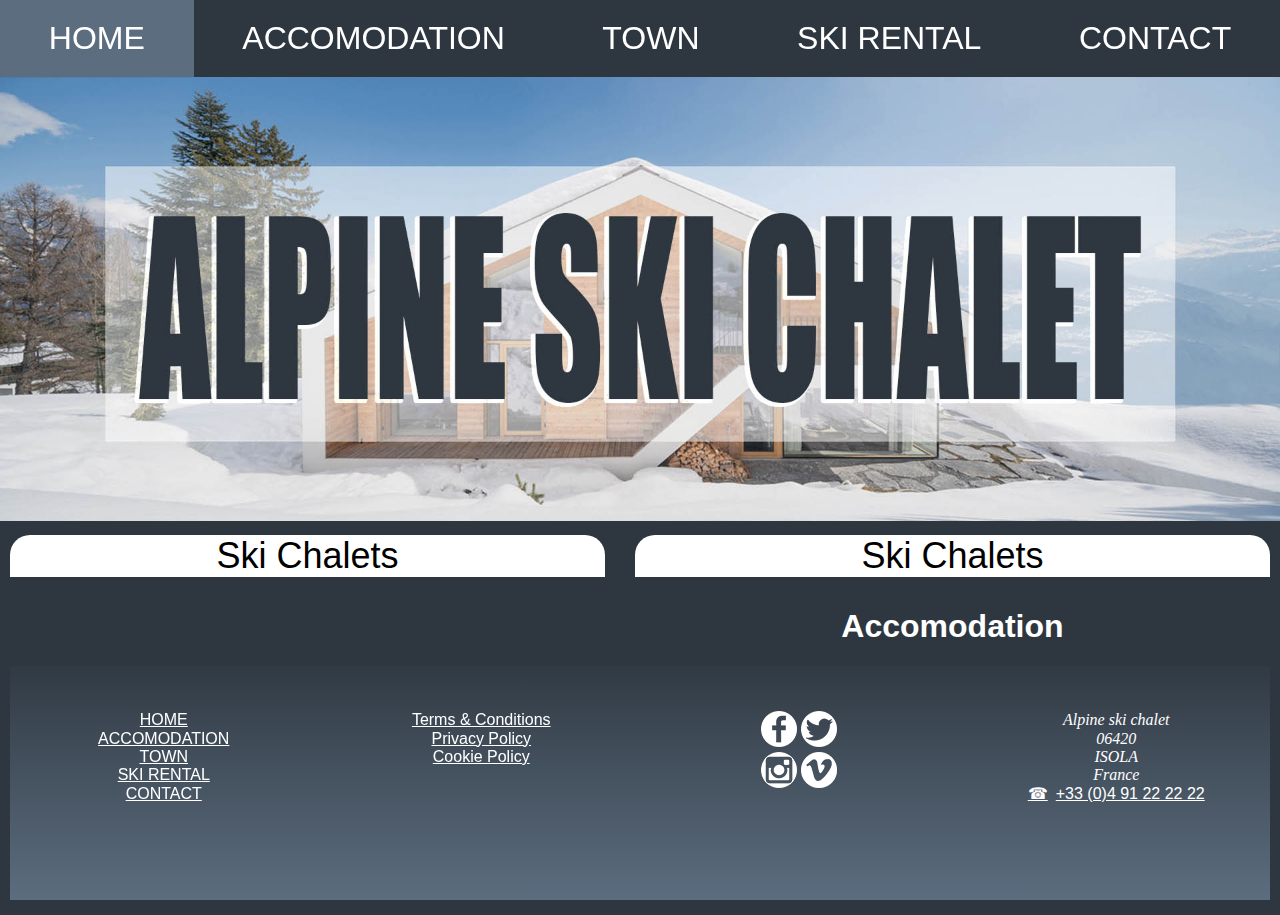
==== skichalet/pages/accomodation.html @ 29b76b18 "upload of ski site" ====
<!DOCTYPE html>
<html lang="en">
  <head>
    <meta name="viewport" content="width=device-width, minimum-scale=1.0, maximum-scale=1.0"/>
    <link href="../styles/normalize.css" rel="stylesheet">
    <link href="../styles/style.css" rel="stylesheet">
    <meta charset="utf-8">
    <title>Ski Chalet - Accomodation</title>
  </head>
    <body>
    <div class="container">
      <nav id="skipNav">
        <ul id="skip_content">
          <li>
            <a href="#main_content" style="font-size:16px;">SKIP TO CONTENT</a>
          </li>
        </ul>
      </nav>
      <nav id="skipTop">
        <ul id="skip_top">
          <li>
            <a href="#skipNav">&uarr;</a>
          </li>
        </ul>
      </nav>
    <header>
      <nav>
        <ul class="nav_flex">
          <li><a href="../index.html">HOME</a></li>
          <li><a href="#">ACCOMODATION</a></li>
          <li><a href="town.html">TOWN</a></li>
          <li><a href="ski.html">SKI RENTAL</a></li>
          <li><a href="contact.html">CONTACT</a></li>
        </ul>
      </nav>
      <div class="imgHeader">
        <picture>
          <source srcset="../images/head_small.jpg"
          media="(max-width: 480px)">
          <source srcset="../images/head_medium.jpg"
          media="(max-width: 1070px)">
          <img src="../images/head_large.jpg" alt="image of the Alpine ski chalet covered with snow"/>
        </picture>
      </div>
    </header>
    <!--START OF MAIN CONTENT ********************-->
    <main class="acc_main_grid" id="main_content">
      <h1 class="h1_header">Accomodation</h1>
      <section class="acc_div1 grid_box grid_box1">
        <h2>Ski Chalets</h2>
      </section>
      <section class="acc_div2 grid_box">
        <h2>Ski Chalets</h2>
      </section>
    </main>
    <!--END OF MAIN CONTENT ********************-->
    <footer class="footer">
        <div class="foot_contact">
          <address>
            Alpine ski chalet<br>
            06420<br>
            ISOLA <br>
            France<br>
          </address>
          <a href="tel:33(0)491222222" style="color:#ffffff">+33 (0)4 91 22 22 22</a>
          <br><br>
        </div>
        <div class="foot_social">
          <a href="#"><img src="../images/socialMedia/facebook.png" alt="link to Alpine ski chalets facebook page"></a>
          <a href="#"><img src="../images/socialMedia/twitter.png" alt="link to Alpine ski chalets twitter page"></a><br>
          <a href="#"><img src="../images/socialMedia/instagram.png" alt="link to Alpine ski chalets instagram page"></a>
          <a href="#"><img src="../images/socialMedia/vimeo.png" alt="link to Alpine ski chalets vimeo page"></a>
          <br><br>
        </div>
        <nav class="foot_nav">
          <ul class="nav_links">
            <li><a href="../index.html">HOME</a></li>
            <li><a href="#">ACCOMODATION</a></li>
            <li><a href="town.html">TOWN</a></li>
            <li><a href="ski.html">SKI RENTAL</a></li>
            <li><a href="contact.html">CONTACT</a></li>
          </ul>
          <br><br>
        </nav>
        <nav class="foot_terms">
          <ul class="nav_links">
            <li><a href="#">Terms & Conditions</a></li>
            <li><a href="#">Privacy Policy</a></li>
            <li><a href="#">Cookie Policy</a></li>
          </ul>
          <br><br>
        </nav>
      </footer>
    </div><!--close container div-->
  </body>
</html>
---- skichalet/styles/style.css ----
.container{
  height: calc(100vh - 600px);
}
body{
  background-color: #2e3740;
}
header{
  background-color: #2E3740;
  text-align: center;
}
header img{
  max-width: 100%;
}
a, h1, h2{
  font-family: helvetica;
}
p{
  font-family: arial;
}
h1{
  text-align: center;
  color: #ffffff;
}
h2{
  text-align: center;
  font-weight: lighter;
}
#skip_top li a{
  display: block;
  position:fixed;
  z-index: 9999;
  right: 3px;
  top: 80%;
  text-decoration: none;
  font-size: 28px;
  color: crimson;
  background-color: #2E3740;
  padding: 4px 15px 8px 15px;
  border-radius: 25px;
  border: 2px solid crimson;
}
#skip_top li{
  padding: 0;
  list-style-type: none;
}
.home_main_grid, .contact_main_grid, .town_main_grid, .ski_main_grid, .acc_main_grid{
  display: grid;
  grid-column-gap: 30px;
  background-color: #2E3740;
  margin: 0 10px 0 10px;
}

/* START SITE NAVIGATION ********************/

.nav_flex,#skip_content{
  display: flex;
  flex-direction: column;
  flex-wrap: nowrap;
}
.nav_flex li,#skip_content li{
  list-style-type: none;
  background-color: #2e3740;
  flex-grow: 1;
}
.nav_flex li:hover,#skip_content li:hover{
  background-color: #5C6D7F;
  box-shadow: -1px -1px 2px #2e3740;
}
.nav_flex li a,#skip_content li a{
  display: block;
  text-decoration: none;
  font-size: 20px;
  padding: 5px 25px 5px 25px;
  text-align: center;
}
.nav_flex li a:link,#skip_content li a:link{
  color: #ffffff;
}
.nav_flex li a:visited,#skip_content li a:visited{
  color: #ffffff;
}
.nav_flex li a:hover,#skip_content li a:hover{
  color: #ffffff;
  /* text-shadow: 2px 2px 1px #2e3740; */
}
#skip_content li{
background-color: crimson;
}
#skipNav{
  position: relative;
}
/* END SITE NAVIGATION ********************/

/* START HOME PAGE MAIN CONTENT ********************/

.home_main_grid{
  grid-template-columns: repeat(1,1fr);
  grid-template-areas:
  "h1_hd"
  "home_div1"
  "home_div2"
  "home_div3";
}
.grid_box{
  font-size: 24px;
  text-align: justify;
  background-color: #ffffff;
  border-radius: 20px 20px 0 0;
  margin: 10px 0 10px 0;
}
.grid_box img{
  border-radius: 20px 20px 0 0;
}
.grid_box p{
  padding: 10px 30px 10px 30px;
}
.img_max{
  max-width: 100%;
}
.h1_header{
  grid-area: h1_hd;
}
.home_div_1{
  grid-area: home_div1;
}
.home_div_2{
  grid-area: home_div2;
}
.home_div_3{
  grid-area: home_div3;
}

/* END HOME PAGE MAIN CONTENT ********************/

/* START CONTACT PAGE MAIN CONTENT ********************/

.contact_main_grid{
    grid-template-columns: repeat(1,1fr);
    grid-template-areas:
    "h1_hd"
    "contact_div1"
    "contact_div2";
}
.contact_div1{
  grid-area: contact_div1;
}
.contact_div2{
  grid-area: contact_div2;
  text-align: center;
}
form,.contact_div2{
  padding: 10px;
  font-family: helvetica;
}
.formInputs input, textarea,select{
  width: 90%;
}
#contactForm{
  color: #000000;
  margin-bottom: 16px;
}
#contactForm td input,textarea,select{
  border-radius: 5px;
}
.formButton{
  margin: 10px 10px 0 0;
  height:40px;
  width: 140px;
}
.formButton:hover{
  filter: drop-shadow(0px 1px 1px  black);
}
.mapWrapper {
	position: relative;
	padding-bottom: 56.25%;
	padding-top: 25px;
	height: 0;
}
.mapWrapper iframe {
	position: absolute;
	top: 0;
	left: 0;
	width: 100%;
	height: 100%;
}
/* END CONTACT MAIN CONTENT********************/

/* START TOWN MAIN CONTENT********************/

.town_main_grid{
  grid-template-columns: repeat(1,1fr);
  grid-template-areas:
  "h1_hd"
  "town_div1"
  "town_div2"
  "town_div3"
  "town_div4"
  "town_div5"
  "town_div6"
  "town_div7";
}
.town_div1{
  grid-area: town_div1;
}
.town_div2{
  grid-area: town_div2;
}
.town_div3{
  grid-area: town_div3;
}
.town_div4{
  grid-area: town_div4;
}
.town_div5{
  grid-area: town_div5;
}
.town_div6{
  grid-area: town_div6;
}
.town_div7{
  grid-area: town_div7;
}
/* END TOWN MAIN CONTENT********************/

/* START SKI RENTAL PAGE MAIN CONTENT ********************/

.ski_main_grid{
  grid-template-columns: repeat(1,1fr);
  grid-template-areas:
  "h1_hd"
  "s_d1"
  "s_d2"
  "s_d3"
  "s_d4"
  "s_d5"
  "s_d6"
  "s_d7"
  "s_d8";
}
.s_d1{
  grid-area: s_d1;
}
.s_d2{
  grid-area: s_d2;
}
.s_d3{
  grid-area: s_d3;
}
.s_d4{
  grid-area: s_d4;
}
.s_d5{
  grid-area: s_d5;
}
.s_d6{
  grid-area: s_d6;
}
.s_d7{
  grid-area: s_d7;
}
.s_d8{
  grid-area: s_d8;
}
figure img{
  max-width: 100%;
}
figure{
 text-align: center;
}
figcaption{
background-color: crimson;
}

/* END SKI RENTAL PAGE MAIN CONTENT ********************/

/* START FOOTER ********************/

.foot_nav{
  grid-area: ft_nv;
}
.foot_terms{
  grid-area: ft_ts;
}
.foot_contact{
  grid-area: ft_ct;
}
.foot_social{
  grid-area: ft_sl;
}
.footer{
  display: grid;
  grid-template-columns: repeat(2,1fr);
  grid-template-areas:
  "ft_sl ft_sl"
  "ft_ct ft_ct"
  "ft_nv ft_nv"
  "ft_ts ft_ts";
  margin: 0 10px 0 10px;
  color: #ffffff;
  padding: 60px 0 60px 0;
  background: linear-gradient(#2E3740, #5C6D7F);
  text-align: center;
}
.foot_nav ul li{
  list-style-type: none;
}
.foot_nav ul li a,.foot_terms ul li a{
  color: #ffffff;
}
.foot_terms ul li{
  list-style-type: none;
}
.foot_nav ul li a:hover,.foot_terms ul li a:hover{
  color: lightgrey;
}
a[href^="tel:"]:before {
  content: "\260e";
  margin-right: 8px;
}

/* END FOOTER ********************/

/* MEDIA QUERIES ********************/

/* START MEDIA QUERIES MIN 750PX ********************/

@media screen and (min-width:750px){
  .nav_flex{
    flex-direction: row;
  }
  .nav_flex li{
    padding: 15px 0 15px 0;
  }
  nav{
    position: sticky;
    top: 0;
  }
  .footer{
    z-index: -1;
    position: sticky;
    bottom: 0px;
    grid-template-columns: repeat(4,1fr);
    grid-template-areas:
    "ft_nv ft_ts ft_sl ft_ct";
    grid-column-gap: 10px;
  }
  .contact_main_grid{
      grid-template-columns: repeat(4,1fr);
      grid-template-areas:
      "h1_hd h1_hd h1_hd h1_hd"
      "contact_div1 contact_div1 contact_div2 contact_div2";
  }
  #skip_content{
    display: none;
  }
  #skip_top{
    display: none;
  }
  .town_main_grid{
    grid-template-columns: repeat(2,1fr);
    grid-template-areas:
    "h1_hd h1_hd"
    "town_div1 town_div2"
    "town_div3 town_div4"
    "town_div5 town_div6"
    "town_div7 town_div7";
  }
  .ski_main_grid{
    grid-template-columns: repeat(2,1fr);
    grid-template-areas:
    "h1_hd h1_hd"
    "s_d1 s_d2"
    "s_d3 s_d4"
    "s_d5 s_d6"
    "s_d7 s_d8";
  }
}

/* END MEDIA QUERIES MIN 750PX ********************/

/* START MEDIA QUERIES MIN 1050PX ********************/

@media screen and (min-width:1050px){
  .home_main_grid{
    grid-template-columns: repeat(2,1fr);
    grid-template-areas:
    "h1_hd h1_hd"
    "home_div1 home_div1"
    "home_div2 home_div3"
    "home_div2 home_div3";
  }
  .nav_flex li a{
    font-size: 32px;
  }
  .ski_main_grid{
    grid-template-columns: repeat(3,1fr);
    grid-template-areas:
    "h1_hd h1_hd h1_hd"
    "s_d1 s_d2 s_d3"
    "s_d4 s_d5 s_d6"
    "s_d7 s_d8 .";
  }
}

/* END MEDIA QUERIES MIN 1050PX ********************/

/* START MEDIA QUERIES MIN 1500PX ********************/

@media screen and (min-width:1500px){
  .home_main_grid{
    grid-template-columns: repeat(3,1fr);
    grid-column-gap: 30px;
    grid-template-areas:
    "h1_hd h1_hd h1_hd"
    "home_div1 home_div2 home_div3";
  }
  .grid_box{
    margin-bottom: 0;
  }
  .town_main_grid{
    grid-template-columns: repeat(3,1fr);
    grid-template-areas:
    "h1_hd h1_hd h1_hd"
    "town_div1 town_div2 town_div3"
    "town_div4 town_div5 town_div6"
    "town_div4 town_div7 town_div7";
    ;
  }
  .ski_main_grid{
    grid-template-columns: repeat(4,1fr);
    grid-template-areas:
    "h1_hd h1_hd h1_hd h1_hd"
    "s_d1 s_d2 s_d3 s_d4"
    "s_d5 s_d6 s_d7 s_d8";
  }
}
/* END MEDIA QUERIES MIN 1500PX ********************/

/* START MEDIA QUERIES MIN 2000PX ********************/

@media screen and (min-width:2000px){
  .container{
    width: 80%;
    margin: 0 auto;
  }
}

/* END MEDIA QUERIES MIN 2000PX ********************/
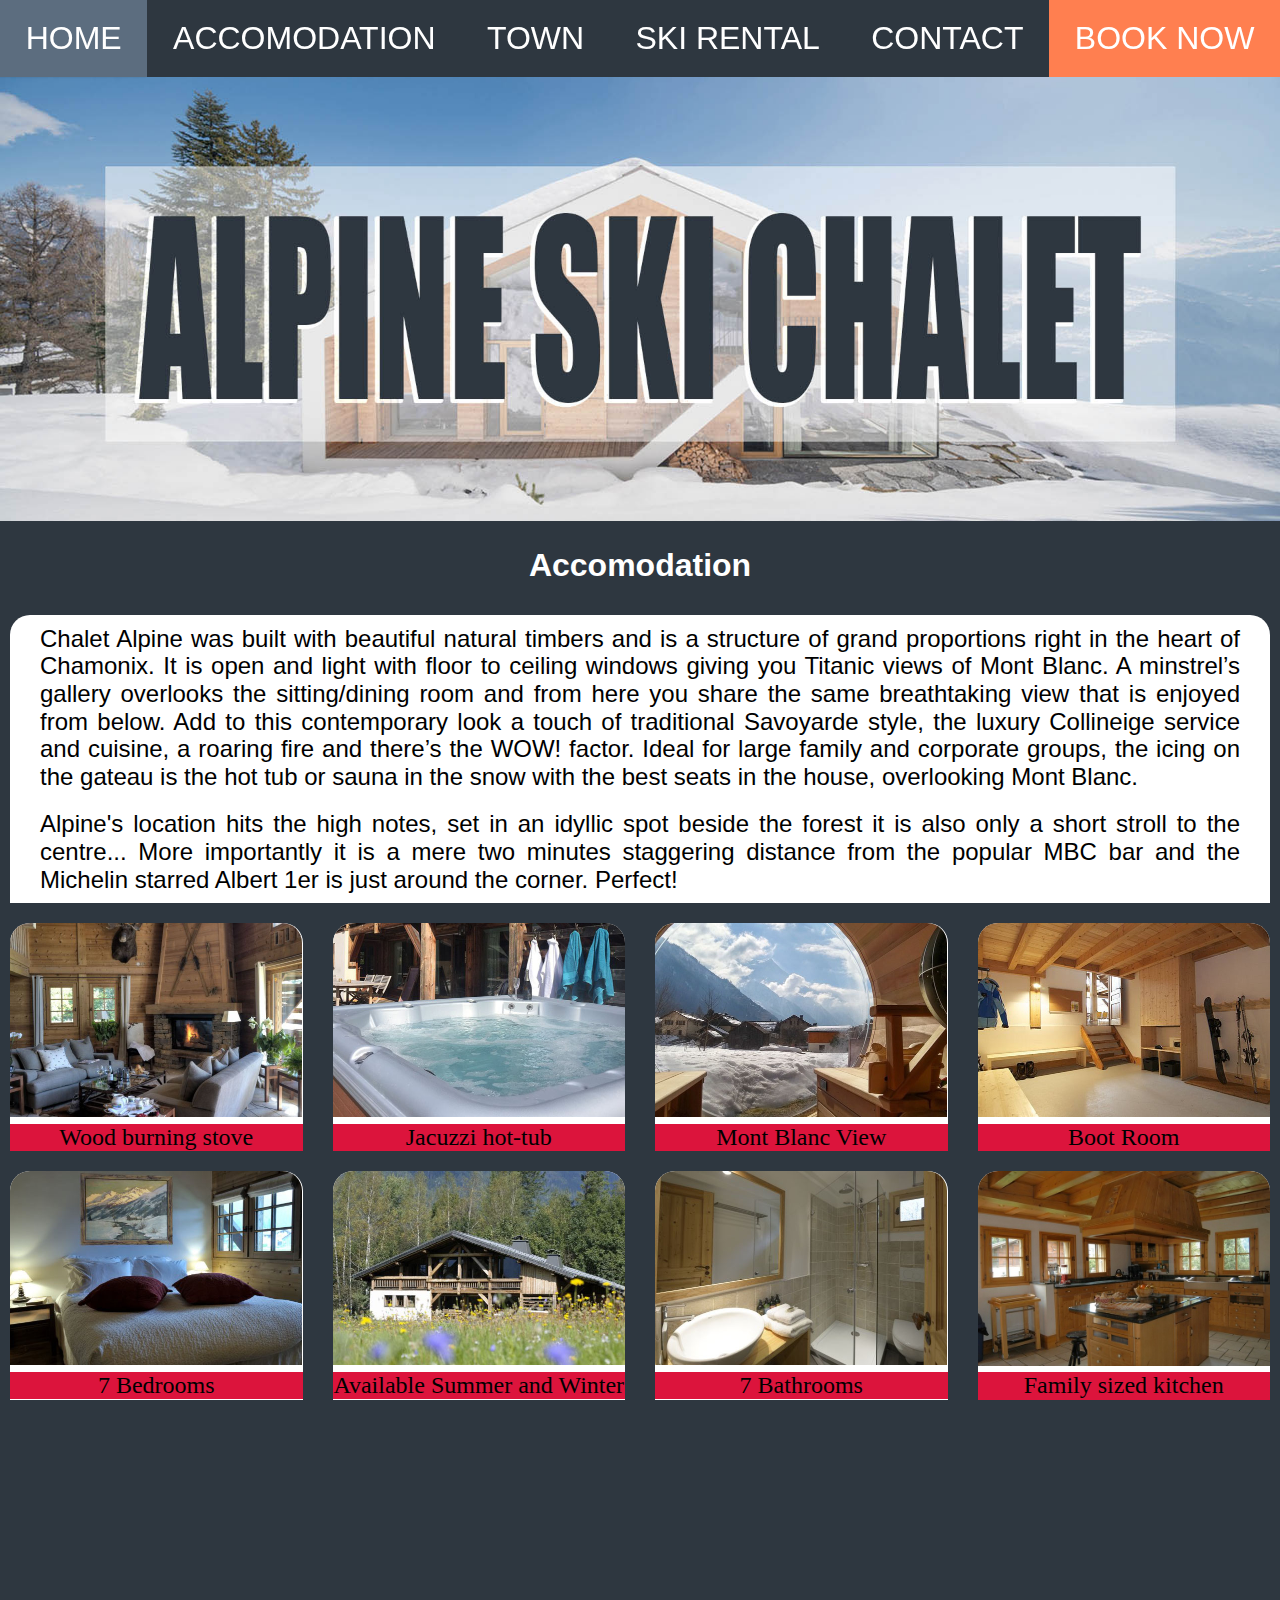
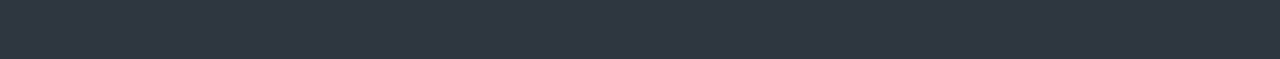
==== commit af10ef32: "site updates" ====
--- a/skichalet/pages/accomodation.html
+++ b/skichalet/pages/accomodation.html
@@ -31,6 +31,7 @@
           <li><a href="town.html">TOWN</a></li>
           <li><a href="ski.html">SKI RENTAL</a></li>
           <li><a href="contact.html">CONTACT</a></li>
+          <li id="bookButton"><a href="https://www.mountvacation.co.uk/france/morzine">BOOK NOW</a></li>
         </ul>
       </nav>
       <div class="imgHeader">
@@ -46,12 +47,77 @@
     <!--START OF MAIN CONTENT ********************-->
     <main class="acc_main_grid" id="main_content">
       <h1 class="h1_header">Accomodation</h1>
-      <section class="acc_div1 grid_box grid_box1">
-        <h2>Ski Chalets</h2>
-      </section>
-      <section class="acc_div2 grid_box">
-        <h2>Ski Chalets</h2>
-      </section>
+      <div class="a_d1 grid_box">
+        <p>
+          Chalet Alpine was built with beautiful natural timbers and is
+          a structure of grand proportions right in the heart of Chamonix.
+          It is open and light with floor to ceiling windows giving you
+          Titanic views of Mont Blanc.  A minstrel’s gallery overlooks
+          the sitting/dining room and from here you share the same
+          breathtaking view that is enjoyed from below.  Add to this
+          contemporary look a touch of traditional Savoyarde style,
+          the luxury Collineige service and cuisine, a roaring fire
+          and there’s the WOW! factor.  Ideal for large family and
+          corporate groups, the icing on the gateau is the hot tub or
+          sauna in the snow with the best seats in the house, overlooking
+          Mont Blanc.
+        </p>
+        <p>
+          Alpine's location hits the high notes, set in an idyllic spot
+          beside the forest it is also only a short stroll to the centre...
+          More importantly it is a mere two minutes staggering distance from
+          the popular MBC bar and the Michelin starred Albert 1er is just
+          around the corner.  Perfect!
+        </p>
+      </div>
+      <div class="a_d2 grid_box">
+        <figure>
+          <img src="../images/acc/a1.jpg" alt="Wood burning stove"/>
+          <figcaption>Wood burning stove</figcaption>
+        </figure>
+      </div>
+      <div class="a_d3 grid_box">
+        <figure>
+          <img src="../images/acc/a2.jpg" alt="Jacuzzi"/>
+          <figcaption>Jacuzzi hot-tub</figcaption>
+        </figure>
+      </div>
+      <div class="a_d4 grid_box">
+        <figure>
+          <img src="../images/acc/a3.jpg" alt="mont blanc"/>
+          <figcaption>Mont Blanc View</figcaption>
+        </figure>
+      </div>
+      <div class="a_d5 grid_box">
+        <figure>
+          <img src="../images/acc/a4.jpg" alt="boot room"/>
+          <figcaption>Boot Room</figcaption>
+        </figure>
+      </div>
+      <div class="a_d6 grid_box">
+        <figure>
+          <img src="../images/acc/a5.jpg" alt="Bedroom"/>
+          <figcaption>7 Bedrooms</figcaption>
+        </figure>
+      </div>
+      <div class="a_d7 grid_box">
+        <figure>
+          <img src="../images/acc/a6.jpg" alt="Image of the chalet in summer"/>
+          <figcaption>Available Summer and Winter</figcaption>
+        </figure>
+      </div>
+      <div class="a_d8 grid_box">
+        <figure>
+          <img src="../images/acc/a7.jpg" alt="Image of the bathroom"/>
+          <figcaption>7 Bathrooms</figcaption>
+        </figure>
+      </div>
+      <div class="a_d9 grid_box">
+        <figure>
+          <img src="../images/acc/a8.jpg" alt="Image of the kitchen"/>
+          <figcaption>Family sized kitchen</figcaption>
+        </figure>
+      </div>
     </main>
     <!--END OF MAIN CONTENT ********************-->
     <footer class="footer">
--- a/skichalet/styles/style.css
+++ b/skichalet/styles/style.css
@@ -1,5 +1,8 @@
 .container{
   height: calc(100vh - 600px);
+}
+#bookButton{
+  background-color: coral;
 }
 body{
   background-color: #2e3740;
@@ -273,6 +276,52 @@
 
 /* END SKI RENTAL PAGE MAIN CONTENT ********************/
 
+/* START ACCOMODATION PAGE MAIN CONTENT ********************/
+
+.acc_main_grid{
+  grid-template-columns: repeat(1,1fr);
+  grid-template-areas:
+  "h1_hd"
+  "a_d1"
+  "a_d2"
+  "a_d3"
+  "a_d4"
+  "a_d5"
+  "a_d6"
+  "a_d7"
+  "a_d8"
+  "a_d9";
+}
+.a_d1{
+  grid-area: a_d1;
+}
+.a_d2{
+  grid-area: a_d2;
+}
+.a_d3{
+  grid-area: a_d3;
+}
+.a_d4{
+  grid-area: a_d4;
+}
+.a_d5{
+  grid-area: a_d5;
+}
+.a_d6{
+  grid-area: a_d6;
+}
+.a_d7{
+  grid-area: a_d7;
+}
+.a_d8{
+  grid-area: a_d8;
+}
+.a_d9{
+  grid-area: a_d9;
+}
+
+/* END ACCOMODATION PAGE MAIN CONTENT ********************/
+
 /* START FOOTER ********************/
 
 .foot_nav{
@@ -322,6 +371,23 @@
 
 /* MEDIA QUERIES ********************/
 
+/* START MEDIA QUERIES MIN 600PX ********************/
+
+@media screen and (min-width:600px){
+  .acc_main_grid{
+    grid-template-columns: repeat(2,1fr);
+    grid-template-areas:
+    "h1_hd h1_hd"
+    "a_d1 a_d1"
+    "a_d2 a_d3"
+    "a_d4 a_d5"
+    "a_d6 a_d7"
+    "a_d8 a_d9";
+  }
+}
+
+/* END MEDIA QUERIES MIN 600PX ********************/
+
 /* START MEDIA QUERIES MIN 750PX ********************/
 
 @media screen and (min-width:750px){
@@ -400,6 +466,14 @@
     "s_d4 s_d5 s_d6"
     "s_d7 s_d8 .";
   }
+  .acc_main_grid{
+    grid-template-columns: repeat(4,1fr);
+    grid-template-areas:
+    "h1_hd h1_hd h1_hd h1_hd"
+    "a_d1 a_d1 a_d1 a_d1"
+    "a_d2 a_d3 a_d4 a_d5"
+    "a_d6 a_d7 a_d8 a_d9";
+  }
 }
 
 /* END MEDIA QUERIES MIN 1050PX ********************/
